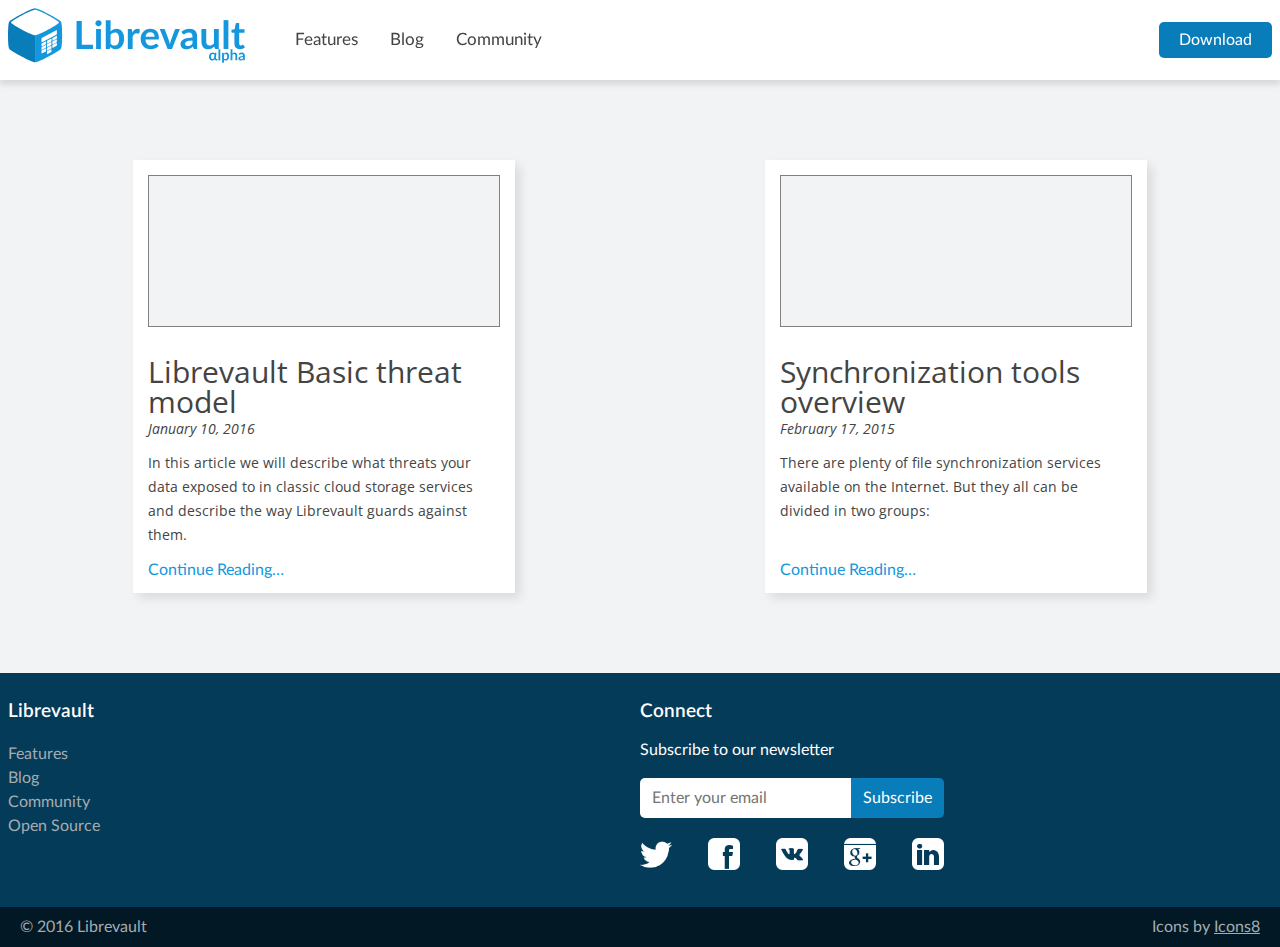
==== blog/index.html @ c9ebc5ca "Added blog+assets" ====
<!DOCTYPE html>
<html>
<head>
	<meta charset="UTF-8">
	<title>Librevault Blog - Librevault Blog</title>

	<!-- Favicons -->
	<link rel="apple-touch-icon" sizes="57x57" href="/apple-touch-icon-57x57.png">
	<link rel="apple-touch-icon" sizes="60x60" href="/apple-touch-icon-60x60.png">
	<link rel="apple-touch-icon" sizes="72x72" href="/apple-touch-icon-72x72.png">
	<link rel="apple-touch-icon" sizes="76x76" href="/apple-touch-icon-76x76.png">
	<link rel="apple-touch-icon" sizes="114x114" href="/apple-touch-icon-114x114.png">
	<link rel="apple-touch-icon" sizes="120x120" href="/apple-touch-icon-120x120.png">
	<link rel="apple-touch-icon" sizes="144x144" href="/apple-touch-icon-144x144.png">
	<link rel="apple-touch-icon" sizes="152x152" href="/apple-touch-icon-152x152.png">
	<link rel="apple-touch-icon" sizes="180x180" href="/apple-touch-icon-180x180.png">
	<link rel="icon" type="image/png" href="/favicon-32x32.png" sizes="32x32">
	<link rel="icon" type="image/png" href="/favicon-194x194.png" sizes="194x194">
	<link rel="icon" type="image/png" href="/favicon-96x96.png" sizes="96x96">
	<link rel="icon" type="image/png" href="/android-chrome-192x192.png" sizes="192x192">
	<link rel="icon" type="image/png" href="/favicon-16x16.png" sizes="16x16">
	<link rel="manifest" href="/manifest.json">
	<link rel="mask-icon" href="/safari-pinned-tab.svg" color="#1597dd">
	<meta name="apple-mobile-web-app-title" content="Librevault">
	<meta name="application-name" content="Librevault">
	<meta name="msapplication-TileColor" content="#1597dd">
	<meta name="msapplication-TileImage" content="/mstile-144x144.png">
	<meta name="theme-color" content="#1597dd">

	<!-- Google Analytics -->
	<script>
		(function(i,s,o,g,r,a,m){i['GoogleAnalyticsObject']=r;i[r]=i[r]||function(){
					(i[r].q=i[r].q||[]).push(arguments)},i[r].l=1*new Date();a=s.createElement(o),
				m=s.getElementsByTagName(o)[0];a.async=1;a.src=g;m.parentNode.insertBefore(a,m)
		})(window,document,'script','//www.google-analytics.com/analytics.js','ga');

		ga('create', 'UA-62723482-1', 'auto');
		ga('send', 'pageview');
	</script>

	<!-- Other things -->
	<link rel="stylesheet" type="text/css" href="/assets/css/styles.css" media="screen">
	<script src="//code.jquery.com/jquery-2.2.2.min.js" integrity="sha256-36cp2Co+/62rEAAYHLmRCPIych47CvdM+uTBJwSzWjI=" crossorigin="anonymous"></script>
</head>
<body>
<header class="header">
	<div class="wrapper header-wrap">
		<a href="https://librevault.com/" class="logo">
			<img src="/assets/img/librevault-logo.svg">
		</a>
		<nav class="header-nav">
			<ul>
				<li><a href="#">Features</a></li>
				<li><a href="https://blog.librevault.com">Blog</a></li>
				<li><a href="#">Community</a></li>
			</ul>
			<a href="#" class="button">Download</a>
		</nav>
	</div>
</header>
<section class="blog-index">
	<div class="wrapper">
		<div class="pagination pagination-top">
	
	<div></div>
	
</div>

<div class="posts">
	
	<article class="post">
		<h2 class="post-title"><a href="/blog/librevault-basic-threat-model/">Librevault Basic threat model</a></h2>
		<div class="post-date">January 10, 2016</div>
		<a href="/blog/librevault-basic-threat-model/" class="post-image">
			
		</a>

		<div class="post-entry">
			In this article we will describe what threats your data exposed to in classic cloud storage services and describe the way Librevault guards against them.

		</div>
		
		<a href="/blog/librevault-basic-threat-model/" class="read-more">Continue Reading…</a>
		
	</article>
	
	<article class="post">
		<h2 class="post-title"><a href="/blog/sync-tools-overview/">Synchronization tools overview</a></h2>
		<div class="post-date">February 17, 2015</div>
		<a href="/blog/sync-tools-overview/" class="post-image">
			
		</a>

		<div class="post-entry">
			There are plenty of file synchronization services available on the Internet. But they all can be divided in two groups:

		</div>
		
		<a href="/blog/sync-tools-overview/" class="read-more">Continue Reading…</a>
		
	</article>
	
</div>

<div class="pagination pagination-bottom">
	
	<div></div>
	
</div>
	</div>
</section>
<footer class="footer">
	<div class="wrapper">
		<div class="column">
			<h3>Librevault</h3>
			<nav>
				<ul>
					<li><a href="#">Features</a></li>
					<li><a href="https://blog.librevault.com/">Blog</a></li>
					<li><a href="#">Community</a></li>
					<li><a href="#">Open Source</a></li>
				</ul>
			</nav>
		</div>
		<div class="column">
			<h3>Connect</h3>
			<nav>
				Subscribe to our newsletter
				<form class="subscribe-form" action="//librevault.us10.list-manage.com/subscribe/post?u=1524eff3d50bb8855bf6e22de&amp;id=7f46f7c998" method="post" target="_blank">
					<input type="email" name="EMAIL" placeholder="Enter your email"><input type="submit" name="subscribe" value="Subscribe">
				</form>
				<div class="social">
					<a href="https://twitter.com/librevault"><img src="/assets/img/social/Twitter%20Filled.png" alt="Twitter"></a>
					<a href="https://www.facebook.com/librevault"><img src="/assets/img/social/Facebook%20Filled.png" alt="Facebook"></a>
					<a href="https://vk.com/librevault"><img src="/assets/img/social/VKontakte%20Filled.png" alt="VKontakte"></a>
					<a href="https://plus.google.com/+librevault"><img src="/assets/img/social/Google%20Plus%20Filled.png" alt="Google+"></a>
					<a href="https://www.linkedin.com/company/librevault"><img src="/assets/img/social/LinkedIn%20Filled.png" alt="LinkedIn"></a>
				</div>
			</nav>
		</div>
	</div>
</footer>
<footer class="copyright-footer">
	<div class="wrapper">
		<div class="column">
			&copy; 2016 Librevault
		</div>
		<div class="column">
			Icons by <a href="https://icons8.com">Icons8</a>
		</div>
	</div>
</footer>
</body>
</html>
---- assets/css/styles.css ----
@import url(https://fonts.googleapis.com/css?family=Open+Sans:400,700,700italic,400italic);
/* line 5, ../../../../../usr/lib/ruby/gems/2.2.0/gems/compass-core-1.0.3/stylesheets/compass/reset/_utilities.scss */
html, body, div, span, applet, object, iframe,
h1, h2, h3, h4, h5, h6, p, blockquote, pre,
a, abbr, acronym, address, big, cite, code,
del, dfn, em, img, ins, kbd, q, s, samp,
small, strike, strong, sub, sup, tt, var,
b, u, i, center,
dl, dt, dd, ol, ul, li,
fieldset, form, label, legend,
table, caption, tbody, tfoot, thead, tr, th, td,
article, aside, canvas, details, embed,
figure, figcaption, footer, header, hgroup,
menu, nav, output, ruby, section, summary,
time, mark, audio, video {
  margin: 0;
  padding: 0;
  border: 0;
  font: inherit;
  font-size: 100%;
  vertical-align: baseline;
}

/* line 22, ../../../../../usr/lib/ruby/gems/2.2.0/gems/compass-core-1.0.3/stylesheets/compass/reset/_utilities.scss */
html {
  line-height: 1;
}

/* line 24, ../../../../../usr/lib/ruby/gems/2.2.0/gems/compass-core-1.0.3/stylesheets/compass/reset/_utilities.scss */
ol, ul {
  list-style: none;
}

/* line 26, ../../../../../usr/lib/ruby/gems/2.2.0/gems/compass-core-1.0.3/stylesheets/compass/reset/_utilities.scss */
table {
  border-collapse: collapse;
  border-spacing: 0;
}

/* line 28, ../../../../../usr/lib/ruby/gems/2.2.0/gems/compass-core-1.0.3/stylesheets/compass/reset/_utilities.scss */
caption, th, td {
  text-align: left;
  font-weight: normal;
  vertical-align: middle;
}

/* line 30, ../../../../../usr/lib/ruby/gems/2.2.0/gems/compass-core-1.0.3/stylesheets/compass/reset/_utilities.scss */
q, blockquote {
  quotes: none;
}
/* line 103, ../../../../../usr/lib/ruby/gems/2.2.0/gems/compass-core-1.0.3/stylesheets/compass/reset/_utilities.scss */
q:before, q:after, blockquote:before, blockquote:after {
  content: "";
  content: none;
}

/* line 32, ../../../../../usr/lib/ruby/gems/2.2.0/gems/compass-core-1.0.3/stylesheets/compass/reset/_utilities.scss */
a img {
  border: none;
}

/* line 116, ../../../../../usr/lib/ruby/gems/2.2.0/gems/compass-core-1.0.3/stylesheets/compass/reset/_utilities.scss */
article, aside, details, figcaption, figure, footer, header, hgroup, main, menu, nav, section, summary {
  display: block;
}

/* Webfont: Lato-Hairline */
@font-face {
  font-family: 'Lato';
  src: url("/assets/fonts/Lato-Hairline.eot");
  /* IE9 Compat Modes */
  src: url("/assets/fonts/Lato-Hairline.eot?#iefix") format("embedded-opentype"), url("/assets/fonts/Lato-Hairline.woff2") format("woff2"), url("/assets/fonts/Lato-Hairline.woff") format("woff"), url("/assets/fonts/Lato-Hairline.ttf") format("truetype");
  font-style: normal;
  font-weight: 100;
  text-rendering: optimizeLegibility;
}
/* Webfont: Lato-HairlineItalic */
@font-face {
  font-family: 'Lato';
  src: url("/assets/fonts/Lato-HairlineItalic.eot");
  /* IE9 Compat Modes */
  src: url("/assets/fonts/Lato-HairlineItalic.eot?#iefix") format("embedded-opentype"), url("/assets/fonts/Lato-HairlineItalic.woff2") format("woff2"), url("/assets/fonts/Lato-HairlineItalic.woff") format("woff"), url("/assets/fonts/Lato-HairlineItalic.ttf") format("truetype");
  font-style: italic;
  font-weight: 100;
  text-rendering: optimizeLegibility;
}
/* Webfont: Lato-Thin */
@font-face {
  font-family: 'Lato';
  src: url("/assets/fonts/Lato-Thin.eot");
  /* IE9 Compat Modes */
  src: url("/assets/fonts/Lato-Thin.eot?#iefix") format("embedded-opentype"), url("/assets/fonts/Lato-Thin.woff2") format("woff2"), url("/assets/fonts/Lato-Thin.woff") format("woff"), url("/assets/fonts/Lato-Thin.ttf") format("truetype");
  font-style: normal;
  font-weight: 200;
  text-rendering: optimizeLegibility;
}
/* Webfont: Lato-ThinItalic */
@font-face {
  font-family: 'Lato';
  src: url("/assets/fonts/Lato-ThinItalic.eot");
  /* IE9 Compat Modes */
  src: url("/assets/fonts/Lato-ThinItalic.eot?#iefix") format("embedded-opentype"), url("/assets/fonts/Lato-ThinItalic.woff2") format("woff2"), url("/assets/fonts/Lato-ThinItalic.woff") format("woff"), url("/assets/fonts/Lato-ThinItalic.ttf") format("truetype");
  font-style: italic;
  font-weight: 200;
  text-rendering: optimizeLegibility;
}
/* Webfont: Lato-Light */
@font-face {
  font-family: 'Lato';
  src: url("/assets/fonts/Lato-Light.eot");
  /* IE9 Compat Modes */
  src: url("/assets/fonts/Lato-Light.eot?#iefix") format("embedded-opentype"), url("/assets/fonts/Lato-Light.woff2") format("woff2"), url("/assets/fonts/Lato-Light.woff") format("woff"), url("/assets/fonts/Lato-Light.ttf") format("truetype");
  font-style: normal;
  font-weight: 300;
  text-rendering: optimizeLegibility;
}
/* Webfont: Lato-LightItalic */
@font-face {
  font-family: 'Lato';
  src: url("/assets/fonts/Lato-LightItalic.eot");
  /* IE9 Compat Modes */
  src: url("/assets/fonts/Lato-LightItalic.eot?#iefix") format("embedded-opentype"), url("/assets/fonts/Lato-LightItalic.woff2") format("woff2"), url("/assets/fonts/Lato-LightItalic.woff") format("woff"), url("/assets/fonts/Lato-LightItalic.ttf") format("truetype");
  font-style: italic;
  font-weight: 300;
  text-rendering: optimizeLegibility;
}
/* Webfont: Lato-Regular */
@font-face {
  font-family: 'Lato';
  src: url("/assets/fonts/Lato-Regular.eot");
  /* IE9 Compat Modes */
  src: url("/assets/fonts/Lato-Regular.eot?#iefix") format("embedded-opentype"), url("/assets/fonts/Lato-Regular.woff2") format("woff2"), url("/assets/fonts/Lato-Regular.woff") format("woff"), url("/assets/fonts/Lato-Regular.ttf") format("truetype");
  font-style: normal;
  font-weight: 400;
  text-rendering: optimizeLegibility;
}
/* Webfont: Lato-Italic */
@font-face {
  font-family: 'Lato';
  src: url("/assets/fonts/Lato-Italic.eot");
  /* IE9 Compat Modes */
  src: url("/assets/fonts/Lato-Italic.eot?#iefix") format("embedded-opentype"), url("/assets/fonts/Lato-Italic.woff2") format("woff2"), url("/assets/fonts/Lato-Italic.woff") format("woff"), url("/assets/fonts/Lato-Italic.ttf") format("truetype");
  font-style: italic;
  font-weight: 400;
  text-rendering: optimizeLegibility;
}
/* Webfont: Lato-Medium */
@font-face {
  font-family: 'Lato';
  src: url("/assets/fonts/Lato-Medium.eot");
  /* IE9 Compat Modes */
  src: url("/assets/fonts/Lato-Medium.eot?#iefix") format("embedded-opentype"), url("/assets/fonts/Lato-Medium.woff2") format("woff2"), url("/assets/fonts/Lato-Medium.woff") format("woff"), url("/assets/fonts/Lato-Medium.ttf") format("truetype");
  font-style: normal;
  font-weight: 500;
  text-rendering: optimizeLegibility;
}
/* Webfont: Lato-MediumItalic */
@font-face {
  font-family: 'Lato';
  src: url("/assets/fonts/Lato-MediumItalic.eot");
  /* IE9 Compat Modes */
  src: url("/assets/fonts/Lato-MediumItalic.eot?#iefix") format("embedded-opentype"), url("/assets/fonts/Lato-MediumItalic.woff2") format("woff2"), url("/assets/fonts/Lato-MediumItalic.woff") format("woff"), url("/assets/fonts/Lato-MediumItalic.ttf") format("truetype");
  font-style: italic;
  font-weight: 500;
  text-rendering: optimizeLegibility;
}
/* Webfont: Lato-Semibold */
@font-face {
  font-family: 'Lato';
  src: url("/assets/fonts/Lato-Semibold.eot");
  /* IE9 Compat Modes */
  src: url("/assets/fonts/Lato-Semibold.eot?#iefix") format("embedded-opentype"), url("/assets/fonts/Lato-Semibold.woff2") format("woff2"), url("/assets/fonts/Lato-Semibold.woff") format("woff"), url("/assets/fonts/Lato-Semibold.ttf") format("truetype");
  font-style: normal;
  font-weight: 600;
  text-rendering: optimizeLegibility;
}
/* Webfont: Lato-SemiboldItalic */
@font-face {
  font-family: 'Lato';
  src: url("/assets/fonts/Lato-SemiboldItalic.eot");
  /* IE9 Compat Modes */
  src: url("/assets/fonts/Lato-SemiboldItalic.eot?#iefix") format("embedded-opentype"), url("/assets/fonts/Lato-SemiboldItalic.woff2") format("woff2"), url("/assets/fonts/Lato-SemiboldItalic.woff") format("woff"), url("/assets/fonts/Lato-SemiboldItalic.ttf") format("truetype");
  font-style: italic;
  font-weight: 600;
  text-rendering: optimizeLegibility;
}
/* Webfont: Lato-Bold */
@font-face {
  font-family: 'Lato';
  src: url("/assets/fonts/Lato-Bold.eot");
  /* IE9 Compat Modes */
  src: url("/assets/fonts/Lato-Bold.eot?#iefix") format("embedded-opentype"), url("/assets/fonts/Lato-Bold.woff2") format("woff2"), url("/assets/fonts/Lato-Bold.woff") format("woff"), url("/assets/fonts/Lato-Bold.ttf") format("truetype");
  font-style: normal;
  font-weight: 700;
  text-rendering: optimizeLegibility;
}
/* Webfont: Lato-BoldItalic */
@font-face {
  font-family: 'Lato';
  src: url("/assets/fonts/Lato-BoldItalic.eot");
  /* IE9 Compat Modes */
  src: url("/assets/fonts/Lato-BoldItalic.eot?#iefix") format("embedded-opentype"), url("/assets/fonts/Lato-BoldItalic.woff2") format("woff2"), url("/assets/fonts/Lato-BoldItalic.woff") format("woff"), url("/assets/fonts/Lato-BoldItalic.ttf") format("truetype");
  font-style: italic;
  font-weight: 700;
  text-rendering: optimizeLegibility;
}
/* Webfont: Lato-Heavy */
@font-face {
  font-family: 'Lato';
  src: url("/assets/fonts/Lato-Heavy.eot");
  /* IE9 Compat Modes */
  src: url("/assets/fonts/Lato-Heavy.eot?#iefix") format("embedded-opentype"), url("/assets/fonts/Lato-Heavy.woff2") format("woff2"), url("/assets/fonts/Lato-Heavy.woff") format("woff"), url("/assets/fonts/Lato-Heavy.ttf") format("truetype");
  font-style: normal;
  font-weight: 800;
  text-rendering: optimizeLegibility;
}
/* Webfont: Lato-HeavyItalic */
@font-face {
  font-family: 'Lato';
  src: url("/assets/fonts/Lato-HeavyItalic.eot");
  /* IE9 Compat Modes */
  src: url("/assets/fonts/Lato-HeavyItalic.eot?#iefix") format("embedded-opentype"), url("/assets/fonts/Lato-HeavyItalic.woff2") format("woff2"), url("/assets/fonts/Lato-HeavyItalic.woff") format("woff"), url("/assets/fonts/Lato-HeavyItalic.ttf") format("truetype");
  font-style: italic;
  font-weight: 800;
  text-rendering: optimizeLegibility;
}
/* Webfont: Lato-Black */
@font-face {
  font-family: 'Lato';
  src: url("/assets/fonts/Lato-Black.eot");
  /* IE9 Compat Modes */
  src: url("/assets/fonts/Lato-Black.eot?#iefix") format("embedded-opentype"), url("/assets/fonts/Lato-Black.woff2") format("woff2"), url("/assets/fonts/Lato-Black.woff") format("woff"), url("/assets/fonts/Lato-Black.ttf") format("truetype");
  font-style: normal;
  font-weight: 900;
  text-rendering: optimizeLegibility;
}
/* Webfont: Lato-BlackItalic */
@font-face {
  font-family: 'Lato';
  src: url("/assets/fonts/Lato-BlackItalic.eot");
  /* IE9 Compat Modes */
  src: url("/assets/fonts/Lato-BlackItalic.eot?#iefix") format("embedded-opentype"), url("/assets/fonts/Lato-BlackItalic.woff2") format("woff2"), url("/assets/fonts/Lato-BlackItalic.woff") format("woff"), url("/assets/fonts/Lato-BlackItalic.ttf") format("truetype");
  font-style: italic;
  font-weight: 900;
  text-rendering: optimizeLegibility;
}
/* line 26, ../../../source/_compass/styles.scss */
body {
  font-family: 'Open Sans', arial, helvetica, sans-serif;
  background: #021925;
  color: #444;
}

/* line 32, ../../../source/_compass/styles.scss */
b {
  font-weight: 700;
}

/* line 57, ../../../source/_compass/styles.scss */
.button {
  display: inline-block;
  color: white;
  background: #097cba;
  transition-duration: .3s;
  text-decoration: none;
  padding: 10px 20px;
  font-family: Lato, arial, helvetica, sans-serif;
  border-radius: 5px;
}
/* line 42, ../../../source/_compass/styles.scss */
.button:hover {
  background: #086ca2;
}
/* line 45, ../../../source/_compass/styles.scss */
.button:active {
  transition-duration: 0s;
  background: #075c89;
}

/* line 65, ../../../source/_compass/styles.scss */
.wrapper {
  display: flex;
  align-items: center;
  max-width: 1280px;
  margin: 0 auto;
  padding: 0 8px;
  height: 100%;
}

/* Header */
/* line 2, ../../../source/_compass/_header.scss */
.header {
  height: 80px;
  width: 100%;
  position: fixed;
  top: 0;
  left: 0;
  background-color: #fff;
  box-shadow: 0 5px 5px rgba(0, 0, 0, 0.1);
}
/* line 11, ../../../source/_compass/_header.scss */
.header .header-wrap .logo {
  display: inline-block;
  min-width: 237px;
  height: 100%;
}
/* line 15, ../../../source/_compass/_header.scss */
.header .header-wrap .logo img {
  padding-top: 8px;
  width: 237px;
  height: 55px;
}
/* line 22, ../../../source/_compass/_header.scss */
.header .header-wrap .header-nav {
  margin-left: 50px;
  align-items: center;
  display: inline-flex;
  width: 100%;
  justify-content: space-between;
  vertical-align: inherit;
}
/* line 29, ../../../source/_compass/_header.scss */
.header .header-wrap .header-nav ul {
  display: inline;
}
/* line 31, ../../../source/_compass/_header.scss */
.header .header-wrap .header-nav ul li {
  display: inline-block;
  font-family: Lato, arial, helvetica, sans-serif;
  font-size: 12.7pt;
  margin-right: 28px;
}
/* line 36, ../../../source/_compass/_header.scss */
.header .header-wrap .header-nav ul li a {
  text-decoration: none;
  color: #444;
  transition-duration: .3s;
}
/* line 40, ../../../source/_compass/_header.scss */
.header .header-wrap .header-nav ul li a:hover {
  color: #1597dd;
}
/* line 47, ../../../source/_compass/_header.scss */
.header .header-wrap .header-nav .button {
  vertical-align: inherit;
}

/* Main */
/* line 2, ../../../source/_compass/_landing.scss */
.main {
  margin-top: 80px;
  background: radial-gradient(#50b7ee, #097cba);
  height: 500px;
  color: white;
  text-align: center;
}
/* line 10, ../../../source/_compass/_landing.scss */
.main .slogan {
  width: 100%;
  display: inline-block;
  font-family: 'Lato', arial, helvetica, sans-serif;
  margin-top: 85px;
  font-size: 21pt;
  font-weight: 500;
}
/* line 18, ../../../source/_compass/_landing.scss */
.main .description {
  margin-top: 40px;
  font-family: 'Open Sans', arial, helvetica, sans-serif;
  font-size: 13pt;
}
/* line 24, ../../../source/_compass/_landing.scss */
.main .button {
  margin: 45px;
}
/* line 27, ../../../source/_compass/_landing.scss */
.main .app {
  margin: 0 auto;
  display: block;
  height: 218px;
  width: 700px;
  background-image: url("//assets.librevault.com/img/librevault-app.svg");
}

/* Features */
/* line 37, ../../../source/_compass/_landing.scss */
.features {
  background: #fff;
  height: 270px;
  box-shadow: 0 -5px 5px rgba(0, 0, 0, 0.1);
}
/* line 41, ../../../source/_compass/_landing.scss */
.features .feature-col {
  color: #444;
  line-height: 1.5;
  font-family: 'Open Sans', arial, helvetica, sans-serif;
  width: 33%;
  display: inline-block;
  text-align: center;
  margin: 0 auto;
  padding: 0 10px;
}
/* line 42, ../../../source/_compass/_landing.scss */
.features .feature-col img {
  height: 48px;
  width: 48px;
}
/* line 46, ../../../source/_compass/_landing.scss */
.features .feature-col h3 {
  display: block;
  font-family: 'Lato', arial, helvetica, sans-serif;
  font-size: 13pt;
  padding: 10px 0 15px 0;
}
/* line 52, ../../../source/_compass/_landing.scss */
.features .feature-col .feature-link {
  line-height: 2;
  color: #1597dd;
  text-decoration: none;
}
/* line 57, ../../../source/_compass/_landing.scss */
.features .feature-col .feature-link:hover {
  color: #097cba;
}

/* Sections */
/* line 72, ../../../source/_compass/_landing.scss */
.section-image {
  display: inline-block;
  width: 50%;
}
/* line 75, ../../../source/_compass/_landing.scss */
.section-image img {
  margin: 0 auto;
  display: block;
}

/* line 81, ../../../source/_compass/_landing.scss */
.section-description {
  display: inline-block;
  width: 50%;
  font-family: 'Open Sans', arial, helvetica, sans-serif;
  font-size: 12pt;
  color: #444;
  line-height: 1.5;
}
/* line 82, ../../../source/_compass/_landing.scss */
.section-description p {
  padding-bottom: 0.7em;
}
/* line 87, ../../../source/_compass/_landing.scss */
.section-description h3 {
  font-family: Lato, arial, helvetica, sans-serif;
  font-size: 19pt;
  margin: 0 0 24px 0;
}

/* line 98, ../../../source/_compass/_landing.scss */
.sec1 {
  background: #fff;
  height: 270px;
  box-shadow: 0 -5px 5px rgba(0, 0, 0, 0.1);
}

/* line 104, ../../../source/_compass/_landing.scss */
.sec2 {
  background: #f1f3f5;
  height: 270px;
}

/* "Try Librevault" stripe */
/* line 110, ../../../source/_compass/_landing.scss */
.try-stripe {
  background: #075c89;
  padding: 15px 0;
  color: white;
  font-size: 14pt;
  font-family: Lato, arial, helvetica, sans-serif;
}
/* line 116, ../../../source/_compass/_landing.scss */
.try-stripe .sentence {
  margin: 0 auto;
}
/* line 119, ../../../source/_compass/_landing.scss */
.try-stripe .button {
  display: inline-block;
  color: white;
  background: gold;
  transition-duration: .3s;
  text-decoration: none;
  padding: 10px 20px;
  font-family: inherit;
  font-size: 16px;
  color: black;
  border-radius: 5px;
  margin: 0 5px;
}
/* line 42, ../../../source/_compass/styles.scss */
.try-stripe .button:hover {
  background: #e6c200;
}
/* line 45, ../../../source/_compass/styles.scss */
.try-stripe .button:active {
  transition-duration: 0s;
  background: #ccac00;
}

/* line 1, ../../../source/_compass/_blog.scss */
.blog-index, .blog-post {
  margin-top: 80px;
  background: #f1f3f5;
}
/* line 7, ../../../source/_compass/_blog.scss */
.blog-index .wrapper, .blog-post .wrapper {
  flex-flow: column wrap;
}

/* Posts index */
/* line 2, ../../../source/_compass/_blog-index.scss */
.pagination {
  display: flex;
  width: 100%;
  justify-content: space-between;
  margin: 50px 0;
  font-size: 14px;
}
/* line 8, ../../../source/_compass/_blog-index.scss */
.pagination-top {
  margin-bottom: 10px;
}
/* line 11, ../../../source/_compass/_blog-index.scss */
.pagination-bottom {
  margin-top: 10px;
}
/* line 14, ../../../source/_compass/_blog-index.scss */
.pagination a {
  background-color: white;
  box-shadow: 5px 5px 10px rgba(0, 0, 0, 0.1);
  padding: 1em;
}

/* line 20, ../../../source/_compass/_blog-index.scss */
.posts {
  display: flex;
  flex-flow: row wrap;
  justify-content: space-around;
  width: 100%;
  margin: 0 auto;
  font-size: 14px;
}

/* line 29, ../../../source/_compass/_blog-index.scss */
.post {
  display: inline-flex;
  flex-direction: column;
  background-color: white;
  box-shadow: 5px 5px 10px rgba(0, 0, 0, 0.1);
  margin: 20px 20px;
  width: calc((100% / 3) - (20px * 2));
  padding: 15px;
  box-sizing: border-box;
  min-height: 320px;
}
/* line 40, ../../../source/_compass/_blog-index.scss */
.post .post-image {
  background: #f1f3f5 url("/img/librevault-blog-mono.svg") center center no-repeat;
  max-width: 100%;
  min-height: 150px;
  border: 1px solid gray;
  order: -2;
}
/* line 45, ../../../source/_compass/_blog-index.scss */
.post .post-image img {
  max-width: 100%;
}
/* line 50, ../../../source/_compass/_blog-index.scss */
.post .post-title {
  order: -1;
  font-size: 30px;
  padding-top: 1em;
}
/* line 54, ../../../source/_compass/_blog-index.scss */
.post .post-title a, .post .post-title a:link {
  text-decoration: none;
  color: #444;
}
/* line 59, ../../../source/_compass/_blog-index.scss */
.post .post-date {
  margin-top: 5px;
  font-style: italic;
}
/* line 63, ../../../source/_compass/_blog-index.scss */
.post .post-entry {
  margin: 15px 0;
  line-height: 24px;
}
/* line 67, ../../../source/_compass/_blog-index.scss */
.post .read-more {
  width: 100%;
  margin-top: auto;
  font-family: 'Lato', arial, helvetica, sans-serif;
  text-decoration: none;
  font-size: 12pt;
}
/* line 72, ../../../source/_compass/_blog-index.scss */
.post .read-more:link {
  color: #1597dd;
  transition: 0s;
}
/* line 76, ../../../source/_compass/_blog-index.scss */
.post .read-more:hover, .post .read-more:active {
  color: #1177ae;
  transition: .3s;
}
/* line 80, ../../../source/_compass/_blog-index.scss */
.post .read-more:visited {
  color: #50b7ee;
}

/* Opened post */
/* line 2, ../../../source/_compass/_blog-post.scss */
.opened-post {
  padding: 30px;
  background: white;
}
/* line 5, ../../../source/_compass/_blog-post.scss */
.opened-post .back-link {
  font-family: 'Lato', arial, helvetica, sans-serif;
  text-decoration: none;
}
/* line 8, ../../../source/_compass/_blog-post.scss */
.opened-post .back-link:link, .opened-post .back-link:visited {
  color: #1597dd;
  transition: 0s;
}
/* line 12, ../../../source/_compass/_blog-post.scss */
.opened-post .back-link:hover, .opened-post .back-link:active {
  color: #1177ae;
  transition: .3s;
}
/* line 17, ../../../source/_compass/_blog-post.scss */
.opened-post h1 {
  margin-top: 10px;
  font-size: 32pt;
  line-height: 1.7;
  color: #1597dd;
  font-family: 'Lato', arial, helvetica, sans-serif;
}
/* line 24, ../../../source/_compass/_blog-post.scss */
.opened-post .date {
  line-height: 1.7;
  font-weight: bold;
  font-style: italic;
}
/* line 29, ../../../source/_compass/_blog-post.scss */
.opened-post h2 {
  font-size: 22pt;
  line-height: 1.2;
  padding-top: 1.3em;
}
/* line 34, ../../../source/_compass/_blog-post.scss */
.opened-post h3 {
  font-size: 17pt;
  line-height: 1.2;
  padding-top: 0.5em;
}
/* line 39, ../../../source/_compass/_blog-post.scss */
.opened-post .content {
  font-size: 13pt;
  margin-top: 40px;
  line-height: 1.7;
}
/* line 44, ../../../source/_compass/_blog-post.scss */
.opened-post .share {
  display: flex;
  margin-top: 30px;
  font-size: 18pt;
}
/* line 48, ../../../source/_compass/_blog-post.scss */
.opened-post .share .ya-share2 {
  margin-left: 16px;
  display: inline-block;
}
/* line 54, ../../../source/_compass/_blog-post.scss */
.opened-post a:link {
  color: #1597dd;
  transition: 0s;
}
/* line 58, ../../../source/_compass/_blog-post.scss */
.opened-post a:hover, .opened-post a:active {
  color: #1177ae;
  transition: .3s;
}

/* Footer */
/* line 2, ../../../source/_compass/_footer.scss */
.footer {
  font-family: Lato, arial, helvetica, sans-serif;
  color: #fff;
  background: #043b59;
}
/* line 3, ../../../source/_compass/_footer.scss */
.footer .wrapper {
  align-items: stretch;
}
/* line 6, ../../../source/_compass/_footer.scss */
.footer .column {
  padding: 30px 0;
  display: inline-block;
  width: 50%;
}
/* line 8, ../../../source/_compass/_footer.scss */
.footer .column nav {
  padding-top: 20px;
}
/* line 10, ../../../source/_compass/_footer.scss */
.footer .column nav a {
  line-height: 1.5;
  text-decoration: none;
}
/* line 13, ../../../source/_compass/_footer.scss */
.footer .column nav a:link, .footer .column nav a:visited {
  color: #a4acb0;
}
/* line 16, ../../../source/_compass/_footer.scss */
.footer .column nav a:hover, .footer .column nav a:active {
  color: #dbdedf;
}
/* line 21, ../../../source/_compass/_footer.scss */
.footer .column h3 {
  font: inherit;
  font-size: 14pt;
  font-weight: 600;
}
/* line 29, ../../../source/_compass/_footer.scss */
.footer .column:last-child {
  width: auto;
}
/* line 32, ../../../source/_compass/_footer.scss */
.footer .subscribe-form {
  display: block;
  padding: 20px 0;
  height: 40px;
  font: inherit;
}
/* line 37, ../../../source/_compass/_footer.scss */
.footer .subscribe-form input {
  box-sizing: border-box;
  height: 100%;
  border: 1px;
  font: inherit;
}
/* line 43, ../../../source/_compass/_footer.scss */
.footer .subscribe-form input[type=email] {
  padding: 5px 0 5px 12px;
  border-radius: 5px 0 0 5px;
}
/* line 47, ../../../source/_compass/_footer.scss */
.footer .subscribe-form input[type=submit] {
  border-radius: 0 5px 5px 0;
  padding: 0 12px;
  display: inline-block;
  color: white;
  background: #097cba;
  transition-duration: .3s;
  text-decoration: none;
}
/* line 42, ../../../source/_compass/styles.scss */
.footer .subscribe-form input[type=submit]:hover {
  background: #086ca2;
}
/* line 45, ../../../source/_compass/styles.scss */
.footer .subscribe-form input[type=submit]:active {
  transition-duration: 0s;
  background: #075c89;
}
/* line 53, ../../../source/_compass/_footer.scss */
.footer .social {
  display: flex;
  justify-content: space-between;
  width: 100%;
}
/* line 57, ../../../source/_compass/_footer.scss */
.footer .social img {
  height: 32px;
  width: 32px;
  margin: 0 auto;
}

/* line 68, ../../../source/_compass/_footer.scss */
.copyright-footer {
  padding: 12px;
  font-family: Lato, arial, helvetica, sans-serif;
  color: #a4acb0;
  background: #021925;
}
/* line 69, ../../../source/_compass/_footer.scss */
.copyright-footer .wrapper {
  justify-content: space-between;
}
/* line 76, ../../../source/_compass/_footer.scss */
.copyright-footer a:link, .copyright-footer a:visited, .copyright-footer a:hover, .copyright-footer a:active {
  color: #a4acb0;
}
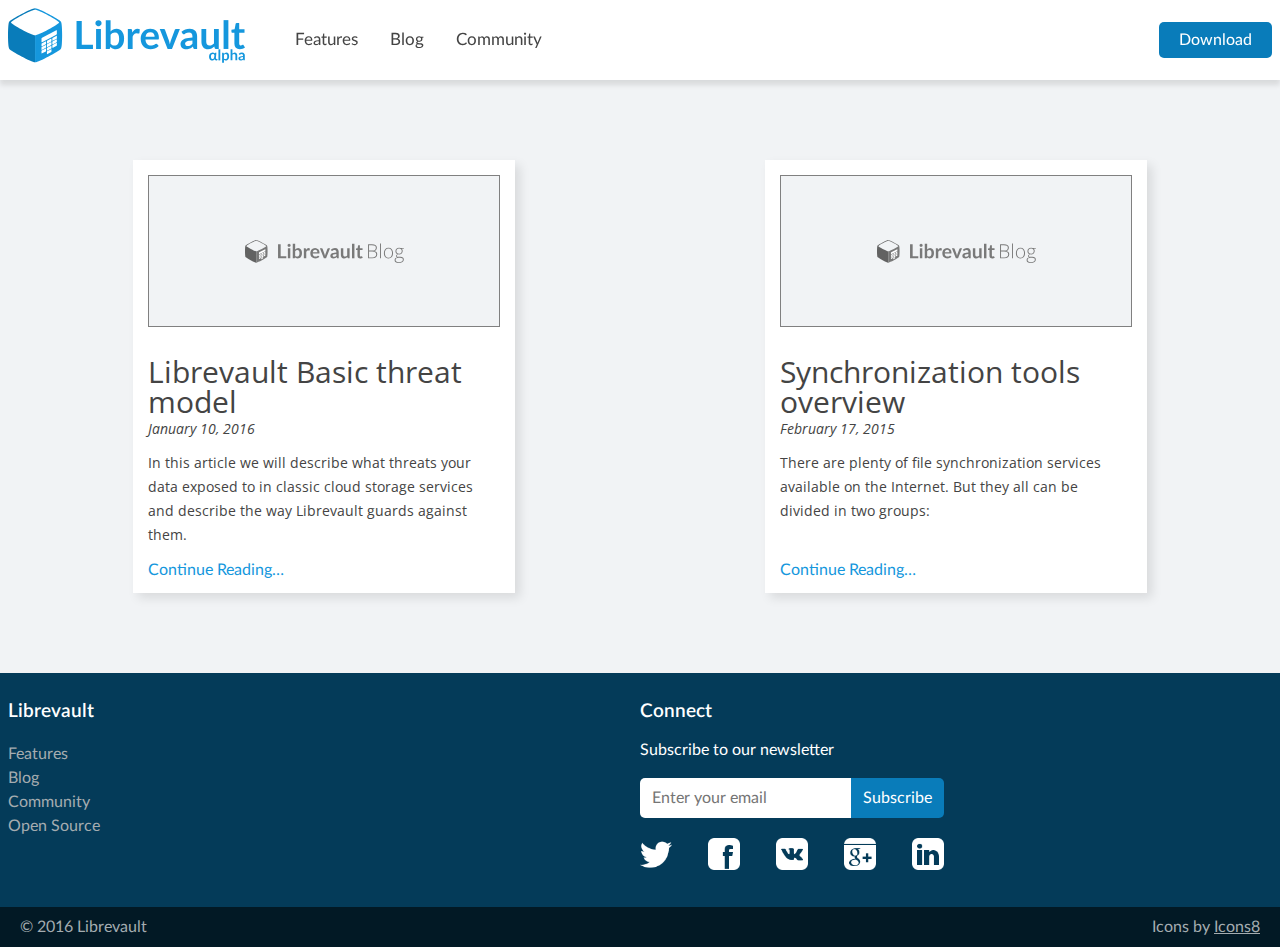
==== commit 4232018d: "Added a link to community" ====
--- a/blog/index.html
+++ b/blog/index.html
@@ -2,7 +2,9 @@
 <html>
 <head>
 	<meta charset="UTF-8">
-	<title>Librevault Blog - Librevault Blog</title>
+	<title>
+Librevault Blog - Librevault
+</title>
 
 	<!-- Favicons -->
 	<link rel="apple-touch-icon" sizes="57x57" href="/apple-touch-icon-57x57.png">
@@ -27,16 +29,48 @@
 	<meta name="msapplication-TileImage" content="/mstile-144x144.png">
 	<meta name="theme-color" content="#1597dd">
 
+	<meta name="description" content="Open source zero-knowledge peer-2-peer file sync designed with privacy in mind.">
+
 	<!-- Google Analytics -->
-	<script>
-		(function(i,s,o,g,r,a,m){i['GoogleAnalyticsObject']=r;i[r]=i[r]||function(){
-					(i[r].q=i[r].q||[]).push(arguments)},i[r].l=1*new Date();a=s.createElement(o),
-				m=s.getElementsByTagName(o)[0];a.async=1;a.src=g;m.parentNode.insertBefore(a,m)
-		})(window,document,'script','//www.google-analytics.com/analytics.js','ga');
+<script>
+	(function(i,s,o,g,r,a,m){i['GoogleAnalyticsObject']=r;i[r]=i[r]||function(){
+				(i[r].q=i[r].q||[]).push(arguments)},i[r].l=1*new Date();a=s.createElement(o),
+			m=s.getElementsByTagName(o)[0];a.async=1;a.src=g;m.parentNode.insertBefore(a,m)
+	})(window,document,'script','//www.google-analytics.com/analytics.js','ga');
 
-		ga('create', 'UA-62723482-1', 'auto');
-		ga('send', 'pageview');
-	</script>
+	ga('create', 'UA-62723482-1', 'auto');
+	ga('send', 'pageview');
+</script>
+	<!-- Yandex.Metrika counter -->
+<script type="text/javascript">
+	(function (d, w, c) {
+		(w[c] = w[c] || []).push(function() {
+			try {
+				w.yaCounter30301270 = new Ya.Metrika({
+					id:30301270,
+					clickmap:true,
+					trackLinks:true,
+					accurateTrackBounce:true,
+					webvisor:true,
+					trackHash:true
+				});
+			} catch(e) { }
+		});
+
+		var n = d.getElementsByTagName("script")[0],
+				s = d.createElement("script"),
+				f = function () { n.parentNode.insertBefore(s, n); };
+		s.type = "text/javascript";
+		s.async = true;
+		s.src = "https://mc.yandex.ru/metrika/watch.js";
+
+		if (w.opera == "[object Opera]") {
+			d.addEventListener("DOMContentLoaded", f, false);
+		} else { f(); }
+	})(document, window, "yandex_metrika_callbacks");
+</script>
+<noscript><div><img src="https://mc.yandex.ru/watch/30301270" style="position:absolute; left:-9999px;" alt="" /></div></noscript>
+<!-- /Yandex.Metrika counter -->
 
 	<!-- Other things -->
 	<link rel="stylesheet" type="text/css" href="/assets/css/styles.css" media="screen">
@@ -46,13 +80,13 @@
 <header class="header">
 	<div class="wrapper header-wrap">
 		<a href="https://librevault.com/" class="logo">
-			<img src="/assets/img/librevault-logo.svg">
+			<img src="/assets/img/librevault-logo.svg" alt="Librevault">
 		</a>
 		<nav class="header-nav">
 			<ul>
 				<li><a href="#">Features</a></li>
-				<li><a href="https://blog.librevault.com">Blog</a></li>
-				<li><a href="#">Community</a></li>
+				<li><a href="/blog">Blog</a></li>
+				<li><a href="https://forum.librevault.com/">Community</a></li>
 			</ul>
 			<a href="#" class="button">Download</a>
 		</nav>
@@ -116,9 +150,9 @@
 			<nav>
 				<ul>
 					<li><a href="#">Features</a></li>
-					<li><a href="https://blog.librevault.com/">Blog</a></li>
-					<li><a href="#">Community</a></li>
-					<li><a href="#">Open Source</a></li>
+					<li><a href="/blog">Blog</a></li>
+					<li><a href="https://forum.librevault.com/">Community</a></li>
+					<li><a href="https://bitbucket.org/librevault/">Open Source</a></li>
 				</ul>
 			</nav>
 		</div>
--- a/assets/css/styles.css
+++ b/assets/css/styles.css
@@ -379,7 +379,7 @@
   display: block;
   height: 218px;
   width: 700px;
-  background-image: url("//assets.librevault.com/img/librevault-app.svg");
+  background-image: url("/assets/img/librevault-app.svg");
 }
 
 /* Features */
@@ -563,7 +563,7 @@
 }
 /* line 40, ../../../source/_compass/_blog-index.scss */
 .post .post-image {
-  background: #f1f3f5 url("/img/librevault-blog-mono.svg") center center no-repeat;
+  background: #f1f3f5 url("/assets/img/librevault-blog-mono.svg") center center no-repeat;
   max-width: 100%;
   min-height: 150px;
   border: 1px solid gray;
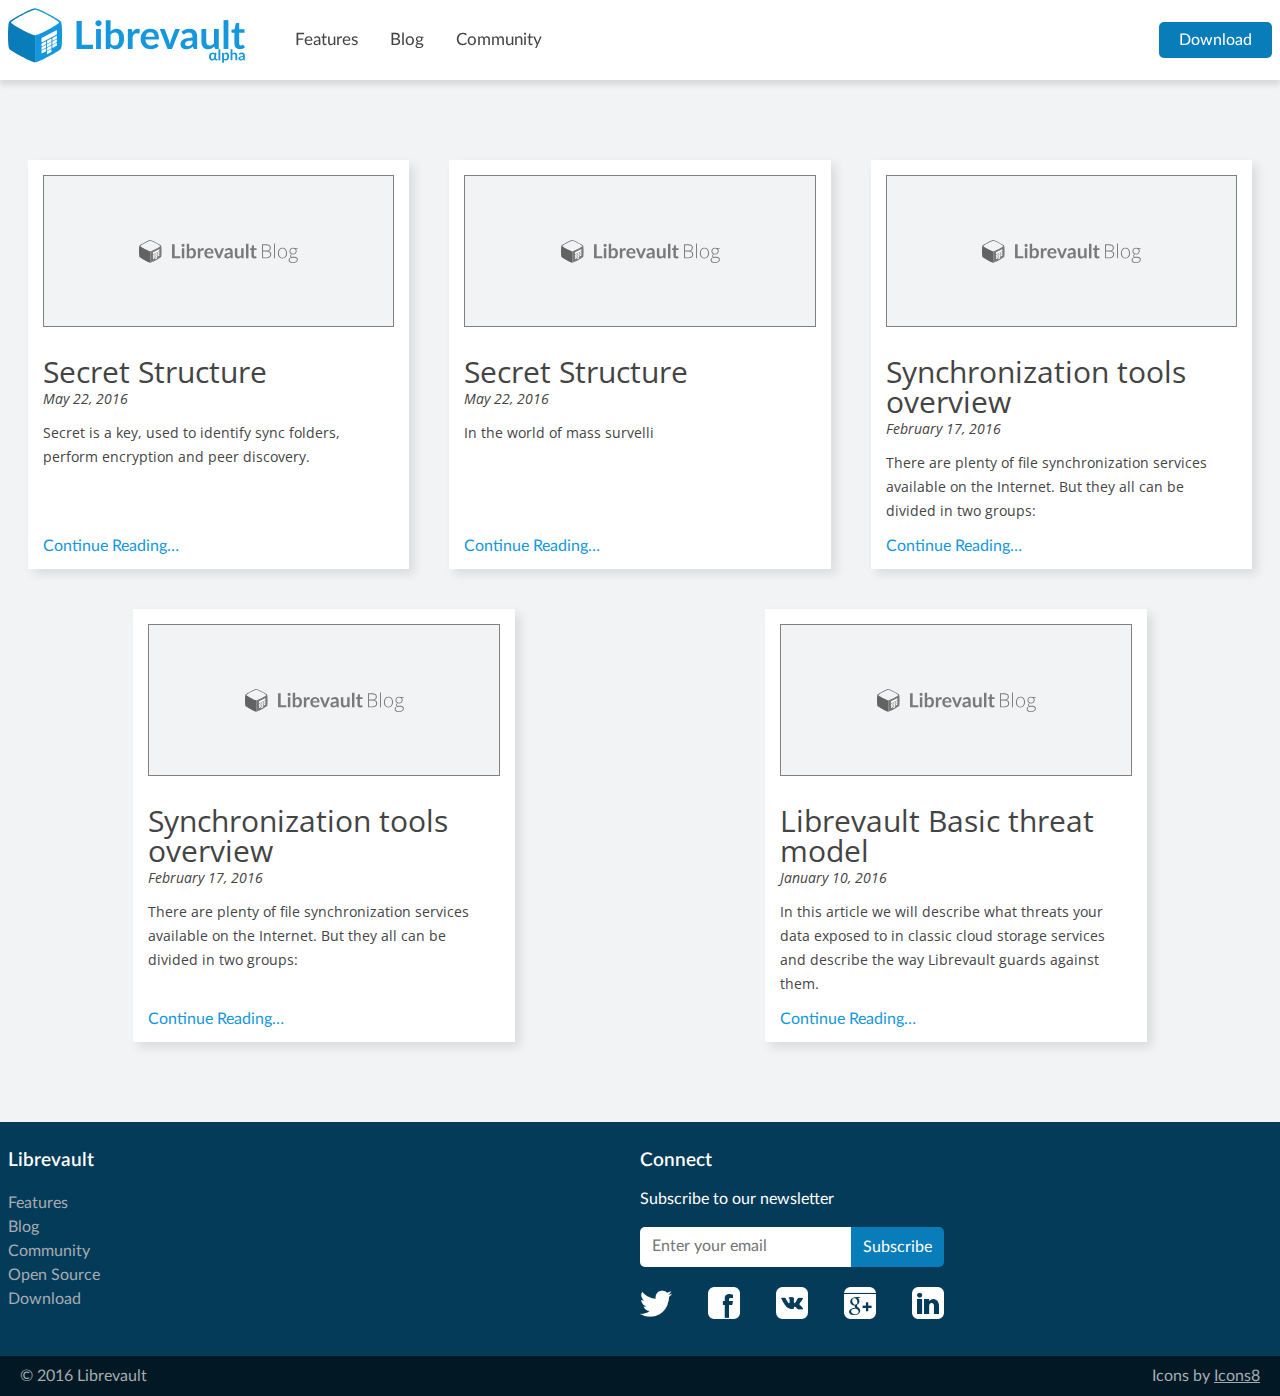
==== commit e17f6a13: "Automated build: jenkins-jekyll-builder-34" ====
--- a/blog/index.html
+++ b/blog/index.html
@@ -71,6 +71,22 @@
 </script>
 <noscript><div><img src="https://mc.yandex.ru/watch/30301270" style="position:absolute; left:-9999px;" alt="" /></div></noscript>
 <!-- /Yandex.Metrika counter -->
+	<script type="application/ld+json">
+{
+  "@context" : "http://schema.org",
+  "@type" : "Organization",
+  "name" : "Librevault",
+  "url" : "https://librevault.com",
+  "sameAs" : [
+    "https://twitter.com/librevault",
+    "https://www.facebook.com/librevault",
+    "https://vk.com/librevault",
+    "https://plus.google.com/+Librevault",
+    "https://www.linkedin.com/company/librevault",
+    "https://www.instagram.com/librevault"
+  ]
+}
+</script>
 
 	<!-- Other things -->
 	<link rel="stylesheet" type="text/css" href="/assets/css/styles.css" media="screen">
@@ -88,7 +104,9 @@
 				<li><a href="/blog">Blog</a></li>
 				<li><a href="https://forum.librevault.com/">Community</a></li>
 			</ul>
-			<a href="#" class="button">Download</a>
+			
+			<a href="/download" class="button">Download</a>
+			
 		</nav>
 	</div>
 </header>
@@ -103,8 +121,72 @@
 <div class="posts">
 	
 	<article class="post">
+		<h2 class="post-title"><a href="/blog/secret-structure/">Secret Structure</a></h2>
+		<time class="post-date">May 22, 2016</time>
+		<a href="/blog/secret-structure/" class="post-image">
+			
+		</a>
+
+		<div class="post-entry">
+			Secret is a key, used to identify sync folders, perform encryption and peer discovery.
+
+		</div>
+		
+		<a href="/blog/secret-structure/" class="read-more">Continue Reading…</a>
+		
+	</article>
+	
+	<article class="post">
+		<h2 class="post-title"><a href="/blog/features/">Secret Structure</a></h2>
+		<time class="post-date">May 22, 2016</time>
+		<a href="/blog/features/" class="post-image">
+			
+		</a>
+
+		<div class="post-entry">
+			In the world of mass survelli
+
+		</div>
+		
+		<a href="/blog/features/" class="read-more">Continue Reading…</a>
+		
+	</article>
+	
+	<article class="post">
+		<h2 class="post-title"><a href="/blog/security/">Synchronization tools overview</a></h2>
+		<time class="post-date">February 17, 2016</time>
+		<a href="/blog/security/" class="post-image">
+			
+		</a>
+
+		<div class="post-entry">
+			There are plenty of file synchronization services available on the Internet. But they all can be divided in two groups:
+
+		</div>
+		
+		<a href="/blog/security/" class="read-more">Continue Reading…</a>
+		
+	</article>
+	
+	<article class="post">
+		<h2 class="post-title"><a href="/blog/sync-tools-overview/">Synchronization tools overview</a></h2>
+		<time class="post-date">February 17, 2016</time>
+		<a href="/blog/sync-tools-overview/" class="post-image">
+			
+		</a>
+
+		<div class="post-entry">
+			There are plenty of file synchronization services available on the Internet. But they all can be divided in two groups:
+
+		</div>
+		
+		<a href="/blog/sync-tools-overview/" class="read-more">Continue Reading…</a>
+		
+	</article>
+	
+	<article class="post">
 		<h2 class="post-title"><a href="/blog/librevault-basic-threat-model/">Librevault Basic threat model</a></h2>
-		<div class="post-date">January 10, 2016</div>
+		<time class="post-date">January 10, 2016</time>
 		<a href="/blog/librevault-basic-threat-model/" class="post-image">
 			
 		</a>
@@ -115,22 +197,6 @@
 		</div>
 		
 		<a href="/blog/librevault-basic-threat-model/" class="read-more">Continue Reading…</a>
-		
-	</article>
-	
-	<article class="post">
-		<h2 class="post-title"><a href="/blog/sync-tools-overview/">Synchronization tools overview</a></h2>
-		<div class="post-date">February 17, 2015</div>
-		<a href="/blog/sync-tools-overview/" class="post-image">
-			
-		</a>
-
-		<div class="post-entry">
-			There are plenty of file synchronization services available on the Internet. But they all can be divided in two groups:
-
-		</div>
-		
-		<a href="/blog/sync-tools-overview/" class="read-more">Continue Reading…</a>
 		
 	</article>
 	
@@ -152,7 +218,8 @@
 					<li><a href="#">Features</a></li>
 					<li><a href="/blog">Blog</a></li>
 					<li><a href="https://forum.librevault.com/">Community</a></li>
-					<li><a href="https://bitbucket.org/librevault/">Open Source</a></li>
+					<li><a href="https://github.com/Librevault/librevault">Open Source</a></li>
+					<li><a href="/download">Download</a></li>
 				</ul>
 			</nav>
 		</div>
--- a/assets/css/styles.css
+++ b/assets/css/styles.css
@@ -1,3 +1,4 @@
+@charset "UTF-8";
 @import url(https://fonts.googleapis.com/css?family=Open+Sans:400,700,700italic,400italic);
 /* line 5, ../../../../../usr/lib/ruby/gems/2.2.0/gems/compass-core-1.0.3/stylesheets/compass/reset/_utilities.scss */
 html, body, div, span, applet, object, iframe,
@@ -252,11 +253,16 @@
 }
 
 /* line 32, ../../../source/_compass/styles.scss */
-b {
+b, strong {
   font-weight: 700;
 }
 
-/* line 57, ../../../source/_compass/styles.scss */
+/* line 36, ../../../source/_compass/styles.scss */
+i, em {
+  font-style: italic;
+}
+
+/* line 61, ../../../source/_compass/styles.scss */
 .button {
   display: inline-block;
   color: white;
@@ -267,17 +273,17 @@
   font-family: Lato, arial, helvetica, sans-serif;
   border-radius: 5px;
 }
-/* line 42, ../../../source/_compass/styles.scss */
+/* line 46, ../../../source/_compass/styles.scss */
 .button:hover {
   background: #086ca2;
 }
-/* line 45, ../../../source/_compass/styles.scss */
+/* line 49, ../../../source/_compass/styles.scss */
 .button:active {
   transition-duration: 0s;
   background: #075c89;
 }
 
-/* line 65, ../../../source/_compass/styles.scss */
+/* line 69, ../../../source/_compass/styles.scss */
 .wrapper {
   display: flex;
   align-items: center;
@@ -495,11 +501,11 @@
   border-radius: 5px;
   margin: 0 5px;
 }
-/* line 42, ../../../source/_compass/styles.scss */
+/* line 46, ../../../source/_compass/styles.scss */
 .try-stripe .button:hover {
   background: #e6c200;
 }
-/* line 45, ../../../source/_compass/styles.scss */
+/* line 49, ../../../source/_compass/styles.scss */
 .try-stripe .button:active {
   transition-duration: 0s;
   background: #ccac00;
@@ -671,25 +677,113 @@
   line-height: 1.7;
 }
 /* line 44, ../../../source/_compass/_blog-post.scss */
+.opened-post .content ul {
+  padding: 10px 0;
+}
+/* line 47, ../../../source/_compass/_blog-post.scss */
+.opened-post .content ul li:before {
+  color: #1597dd;
+  content: "• ";
+  padding-right: 10px;
+}
+/* line 55, ../../../source/_compass/_blog-post.scss */
 .opened-post .share {
   display: flex;
   margin-top: 30px;
   font-size: 18pt;
 }
-/* line 48, ../../../source/_compass/_blog-post.scss */
+/* line 59, ../../../source/_compass/_blog-post.scss */
 .opened-post .share .ya-share2 {
   margin-left: 16px;
   display: inline-block;
 }
-/* line 54, ../../../source/_compass/_blog-post.scss */
-.opened-post a:link {
+/* line 65, ../../../source/_compass/_blog-post.scss */
+.opened-post a:link, .opened-post a:visited {
   color: #1597dd;
   transition: 0s;
 }
-/* line 58, ../../../source/_compass/_blog-post.scss */
+/* line 69, ../../../source/_compass/_blog-post.scss */
 .opened-post a:hover, .opened-post a:active {
   color: #1177ae;
   transition: .3s;
+}
+/* line 74, ../../../source/_compass/_blog-post.scss */
+.opened-post code {
+  display: block;
+  margin: 10px;
+  font-family: monospace;
+  line-height: 1.5;
+}
+
+/* Download */
+/* line 2, ../../../source/_compass/_download.scss */
+.download {
+  margin-top: 80px;
+  background: #fff;
+}
+/* line 6, ../../../source/_compass/_download.scss */
+.download .download-block {
+  display: block;
+  padding: 30px 0;
+}
+/* line 10, ../../../source/_compass/_download.scss */
+.download h1 {
+  padding: 20px 0 15px 0;
+  font-size: 32pt;
+  line-height: 1.7;
+  color: #1597dd;
+  font-family: 'Lato', arial, helvetica, sans-serif;
+}
+/* line 17, ../../../source/_compass/_download.scss */
+.download .download-platform {
+  display: flex;
+  align-items: flex-start;
+  padding: 0 0 50px 0;
+}
+/* line 22, ../../../source/_compass/_download.scss */
+.download .osimg {
+  width: 66px;
+  height: 66px;
+}
+/* line 26, ../../../source/_compass/_download.scss */
+.download .platform-block {
+  padding-left: 32px;
+}
+/* line 28, ../../../source/_compass/_download.scss */
+.download .platform-block .osname {
+  font-size: 15pt;
+}
+/* line 31, ../../../source/_compass/_download.scss */
+.download .platform-block .oscomment {
+  padding-top: 7px;
+  padding-bottom: 13px;
+  font-size: 10pt;
+  line-height: 1.5;
+}
+/* line 37, ../../../source/_compass/_download.scss */
+.download .platform-block .download-link {
+  text-decoration: none;
+  color: #1597dd;
+  font-size: 11pt;
+  padding-right: 10px;
+}
+/* line 43, ../../../source/_compass/_download.scss */
+.download .platform-block .spoiler-content {
+  display: none;
+  margin: 20px 0 0 10px;
+}
+/* line 48, ../../../source/_compass/_download.scss */
+.download .platform-block .download-step code {
+  display: block;
+  margin-top: 20px;
+  font-family: monospace;
+  line-height: 2em;
+}
+/* line 57, ../../../source/_compass/_download.scss */
+.download #build-yourself h2 {
+  font-size: 20pt;
+  line-height: 1.5;
+  color: #1597dd;
 }
 
 /* Footer */
@@ -738,7 +832,7 @@
 }
 /* line 32, ../../../source/_compass/_footer.scss */
 .footer .subscribe-form {
-  display: block;
+  display: flex;
   padding: 20px 0;
   height: 40px;
   font: inherit;
@@ -747,7 +841,7 @@
 .footer .subscribe-form input {
   box-sizing: border-box;
   height: 100%;
-  border: 1px;
+  border: 0;
   font: inherit;
 }
 /* line 43, ../../../source/_compass/_footer.scss */
@@ -765,11 +859,11 @@
   transition-duration: .3s;
   text-decoration: none;
 }
-/* line 42, ../../../source/_compass/styles.scss */
+/* line 46, ../../../source/_compass/styles.scss */
 .footer .subscribe-form input[type=submit]:hover {
   background: #086ca2;
 }
-/* line 45, ../../../source/_compass/styles.scss */
+/* line 49, ../../../source/_compass/styles.scss */
 .footer .subscribe-form input[type=submit]:active {
   transition-duration: 0s;
   background: #075c89;
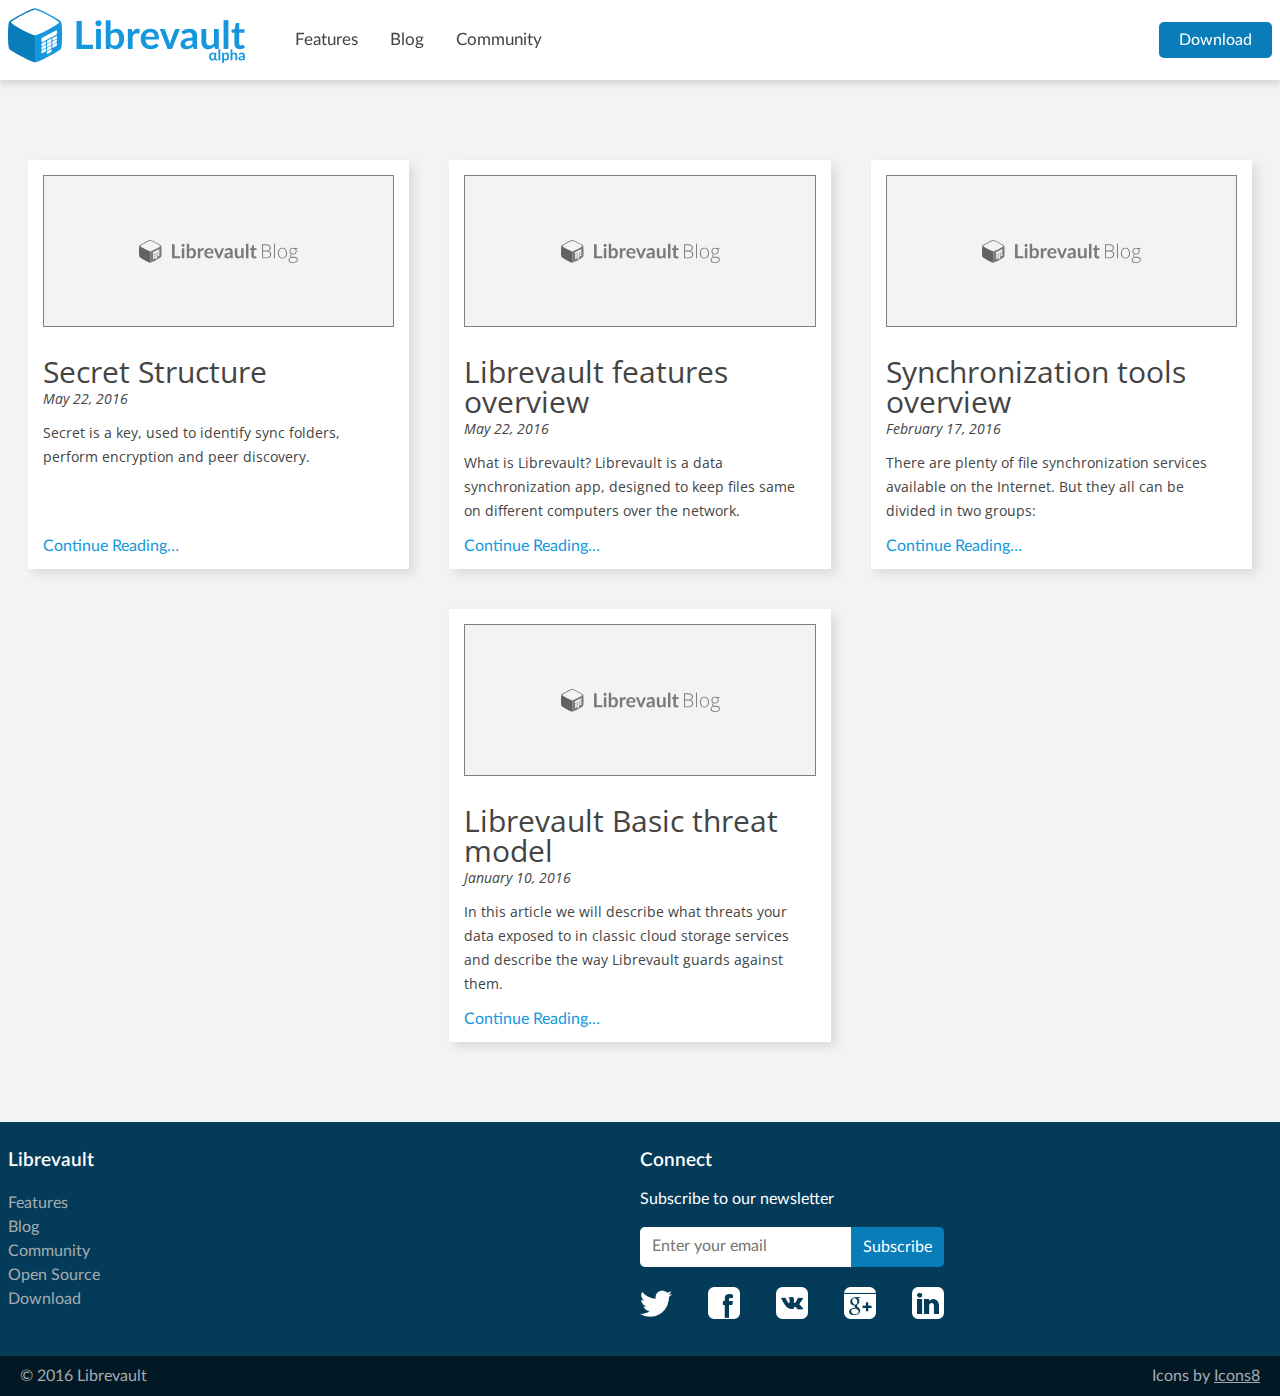
==== commit b45a8731: "Automated build: jenkins-jekyll-builder-36" ====
--- a/blog/index.html
+++ b/blog/index.html
@@ -100,7 +100,7 @@
 		</a>
 		<nav class="header-nav">
 			<ul>
-				<li><a href="#">Features</a></li>
+				<li><a href="/blog/features">Features</a></li>
 				<li><a href="/blog">Blog</a></li>
 				<li><a href="https://forum.librevault.com/">Community</a></li>
 			</ul>
@@ -137,34 +137,20 @@
 	</article>
 	
 	<article class="post">
-		<h2 class="post-title"><a href="/blog/features/">Secret Structure</a></h2>
+		<h2 class="post-title"><a href="/blog/features/">Librevault features overview</a></h2>
 		<time class="post-date">May 22, 2016</time>
 		<a href="/blog/features/" class="post-image">
 			
 		</a>
 
 		<div class="post-entry">
-			In the world of mass survelli
+			What is Librevault?
+
+Librevault is a data synchronization app, designed to keep files same on different computers over the network.
 
 		</div>
 		
 		<a href="/blog/features/" class="read-more">Continue Reading…</a>
-		
-	</article>
-	
-	<article class="post">
-		<h2 class="post-title"><a href="/blog/security/">Synchronization tools overview</a></h2>
-		<time class="post-date">February 17, 2016</time>
-		<a href="/blog/security/" class="post-image">
-			
-		</a>
-
-		<div class="post-entry">
-			There are plenty of file synchronization services available on the Internet. But they all can be divided in two groups:
-
-		</div>
-		
-		<a href="/blog/security/" class="read-more">Continue Reading…</a>
 		
 	</article>
 	
@@ -185,9 +171,9 @@
 	</article>
 	
 	<article class="post">
-		<h2 class="post-title"><a href="/blog/librevault-basic-threat-model/">Librevault Basic threat model</a></h2>
+		<h2 class="post-title"><a href="/blog/basic-threat-model/">Librevault Basic threat model</a></h2>
 		<time class="post-date">January 10, 2016</time>
-		<a href="/blog/librevault-basic-threat-model/" class="post-image">
+		<a href="/blog/basic-threat-model/" class="post-image">
 			
 		</a>
 
@@ -196,7 +182,7 @@
 
 		</div>
 		
-		<a href="/blog/librevault-basic-threat-model/" class="read-more">Continue Reading…</a>
+		<a href="/blog/basic-threat-model/" class="read-more">Continue Reading…</a>
 		
 	</article>
 	
@@ -215,7 +201,7 @@
 			<h3>Librevault</h3>
 			<nav>
 				<ul>
-					<li><a href="#">Features</a></li>
+					<li><a href="/blog/features">Features</a></li>
 					<li><a href="/blog">Blog</a></li>
 					<li><a href="https://forum.librevault.com/">Community</a></li>
 					<li><a href="https://github.com/Librevault/librevault">Open Source</a></li>
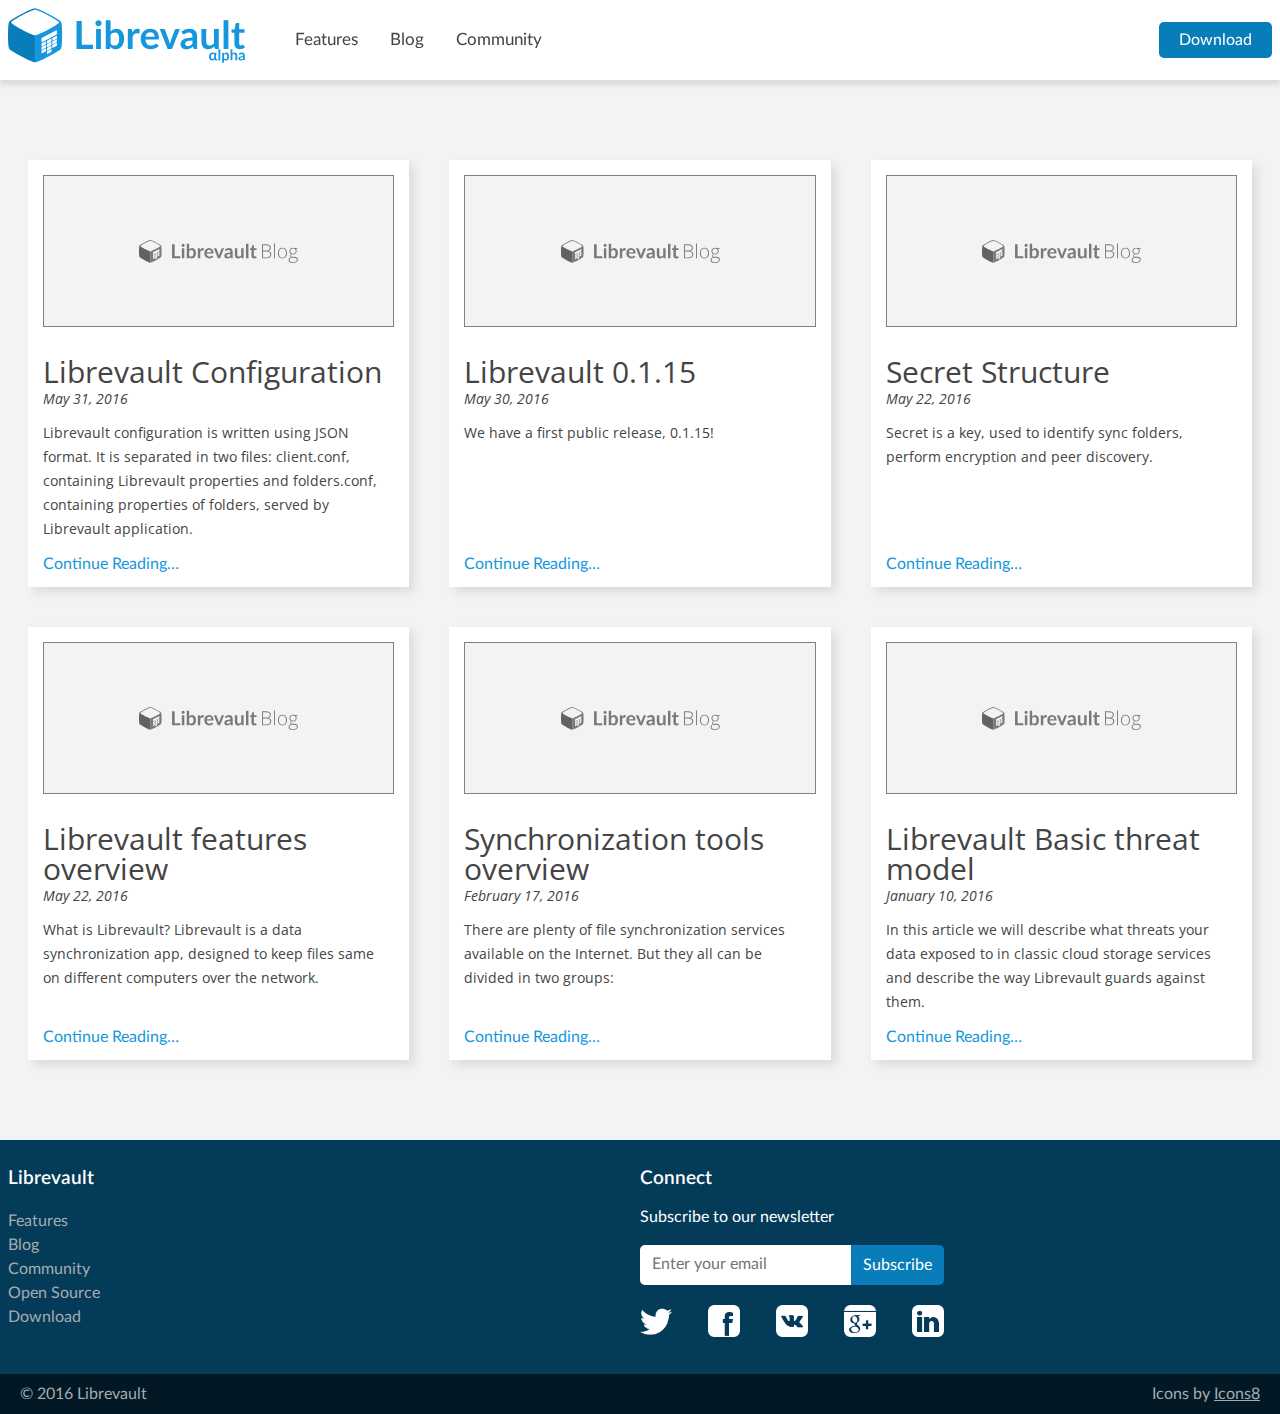
==== commit bfbe2309: "Automated build: jenkins-jekyll-builder-53" ====
--- a/blog/index.html
+++ b/blog/index.html
@@ -90,6 +90,7 @@
 
 	<!-- Other things -->
 	<link rel="stylesheet" type="text/css" href="/assets/css/styles.css" media="screen">
+	<link rel="alternate" type="application/rss+xml" href="/feed.xml">
 	<script src="//code.jquery.com/jquery-2.2.2.min.js" integrity="sha256-36cp2Co+/62rEAAYHLmRCPIych47CvdM+uTBJwSzWjI=" crossorigin="anonymous"></script>
 </head>
 <body>
@@ -119,6 +120,39 @@
 </div>
 
 <div class="posts">
+	
+	<article class="post">
+		<h2 class="post-title"><a href="/blog/librevault-config/">Librevault Configuration</a></h2>
+		<time class="post-date">May 31, 2016</time>
+		<a href="/blog/librevault-config/" class="post-image">
+			
+		</a>
+
+		<div class="post-entry">
+			Librevault configuration is written using JSON format. It is separated in two files: client.conf, containing Librevault properties and folders.conf, containing properties of folders, served by Librevault application.
+
+
+		</div>
+		
+		<a href="/blog/librevault-config/" class="read-more">Continue Reading…</a>
+		
+	</article>
+	
+	<article class="post">
+		<h2 class="post-title"><a href="/blog/librevault-0.1.15/">Librevault 0.1.15</a></h2>
+		<time class="post-date">May 30, 2016</time>
+		<a href="/blog/librevault-0.1.15/" class="post-image">
+			
+		</a>
+
+		<div class="post-entry">
+			We have a first public release, 0.1.15!
+
+		</div>
+		
+		<a href="/blog/librevault-0.1.15/" class="read-more">Continue Reading…</a>
+		
+	</article>
 	
 	<article class="post">
 		<h2 class="post-title"><a href="/blog/secret-structure/">Secret Structure</a></h2>
--- a/assets/css/styles.css
+++ b/assets/css/styles.css
@@ -1,6 +1,6 @@
 @charset "UTF-8";
 @import url(https://fonts.googleapis.com/css?family=Open+Sans:400,700,700italic,400italic);
-/* line 5, ../../../../../usr/lib/ruby/gems/2.2.0/gems/compass-core-1.0.3/stylesheets/compass/reset/_utilities.scss */
+/* line 5, ../../../../../usr/lib/ruby/gems/2.3.0/gems/compass-core-1.0.3/stylesheets/compass/reset/_utilities.scss */
 html, body, div, span, applet, object, iframe,
 h1, h2, h3, h4, h5, h6, p, blockquote, pre,
 a, abbr, acronym, address, big, cite, code,
@@ -22,45 +22,45 @@
   vertical-align: baseline;
 }
 
-/* line 22, ../../../../../usr/lib/ruby/gems/2.2.0/gems/compass-core-1.0.3/stylesheets/compass/reset/_utilities.scss */
+/* line 22, ../../../../../usr/lib/ruby/gems/2.3.0/gems/compass-core-1.0.3/stylesheets/compass/reset/_utilities.scss */
 html {
   line-height: 1;
 }
 
-/* line 24, ../../../../../usr/lib/ruby/gems/2.2.0/gems/compass-core-1.0.3/stylesheets/compass/reset/_utilities.scss */
+/* line 24, ../../../../../usr/lib/ruby/gems/2.3.0/gems/compass-core-1.0.3/stylesheets/compass/reset/_utilities.scss */
 ol, ul {
   list-style: none;
 }
 
-/* line 26, ../../../../../usr/lib/ruby/gems/2.2.0/gems/compass-core-1.0.3/stylesheets/compass/reset/_utilities.scss */
+/* line 26, ../../../../../usr/lib/ruby/gems/2.3.0/gems/compass-core-1.0.3/stylesheets/compass/reset/_utilities.scss */
 table {
   border-collapse: collapse;
   border-spacing: 0;
 }
 
-/* line 28, ../../../../../usr/lib/ruby/gems/2.2.0/gems/compass-core-1.0.3/stylesheets/compass/reset/_utilities.scss */
+/* line 28, ../../../../../usr/lib/ruby/gems/2.3.0/gems/compass-core-1.0.3/stylesheets/compass/reset/_utilities.scss */
 caption, th, td {
   text-align: left;
   font-weight: normal;
   vertical-align: middle;
 }
 
-/* line 30, ../../../../../usr/lib/ruby/gems/2.2.0/gems/compass-core-1.0.3/stylesheets/compass/reset/_utilities.scss */
+/* line 30, ../../../../../usr/lib/ruby/gems/2.3.0/gems/compass-core-1.0.3/stylesheets/compass/reset/_utilities.scss */
 q, blockquote {
   quotes: none;
 }
-/* line 103, ../../../../../usr/lib/ruby/gems/2.2.0/gems/compass-core-1.0.3/stylesheets/compass/reset/_utilities.scss */
+/* line 103, ../../../../../usr/lib/ruby/gems/2.3.0/gems/compass-core-1.0.3/stylesheets/compass/reset/_utilities.scss */
 q:before, q:after, blockquote:before, blockquote:after {
   content: "";
   content: none;
 }
 
-/* line 32, ../../../../../usr/lib/ruby/gems/2.2.0/gems/compass-core-1.0.3/stylesheets/compass/reset/_utilities.scss */
+/* line 32, ../../../../../usr/lib/ruby/gems/2.3.0/gems/compass-core-1.0.3/stylesheets/compass/reset/_utilities.scss */
 a img {
   border: none;
 }
 
-/* line 116, ../../../../../usr/lib/ruby/gems/2.2.0/gems/compass-core-1.0.3/stylesheets/compass/reset/_utilities.scss */
+/* line 116, ../../../../../usr/lib/ruby/gems/2.3.0/gems/compass-core-1.0.3/stylesheets/compass/reset/_utilities.scss */
 article, aside, details, figcaption, figure, footer, header, hgroup, main, menu, nav, section, summary {
   display: block;
 }
@@ -628,23 +628,25 @@
 .opened-post {
   padding: 30px;
   background: white;
-}
-/* line 5, ../../../source/_compass/_blog-post.scss */
+  box-sizing: border-box;
+  width: 100%;
+}
+/* line 7, ../../../source/_compass/_blog-post.scss */
 .opened-post .back-link {
   font-family: 'Lato', arial, helvetica, sans-serif;
   text-decoration: none;
 }
-/* line 8, ../../../source/_compass/_blog-post.scss */
+/* line 10, ../../../source/_compass/_blog-post.scss */
 .opened-post .back-link:link, .opened-post .back-link:visited {
   color: #1597dd;
   transition: 0s;
 }
-/* line 12, ../../../source/_compass/_blog-post.scss */
+/* line 14, ../../../source/_compass/_blog-post.scss */
 .opened-post .back-link:hover, .opened-post .back-link:active {
   color: #1177ae;
   transition: .3s;
 }
-/* line 17, ../../../source/_compass/_blog-post.scss */
+/* line 19, ../../../source/_compass/_blog-post.scss */
 .opened-post h1 {
   margin-top: 10px;
   font-size: 32pt;
@@ -652,62 +654,62 @@
   color: #1597dd;
   font-family: 'Lato', arial, helvetica, sans-serif;
 }
-/* line 24, ../../../source/_compass/_blog-post.scss */
+/* line 26, ../../../source/_compass/_blog-post.scss */
 .opened-post .date {
   line-height: 1.7;
   font-weight: bold;
   font-style: italic;
 }
-/* line 29, ../../../source/_compass/_blog-post.scss */
+/* line 31, ../../../source/_compass/_blog-post.scss */
 .opened-post h2 {
   font-size: 22pt;
   line-height: 1.2;
   padding-top: 1.3em;
 }
-/* line 34, ../../../source/_compass/_blog-post.scss */
+/* line 36, ../../../source/_compass/_blog-post.scss */
 .opened-post h3 {
   font-size: 17pt;
   line-height: 1.2;
   padding-top: 0.5em;
 }
-/* line 39, ../../../source/_compass/_blog-post.scss */
+/* line 41, ../../../source/_compass/_blog-post.scss */
 .opened-post .content {
   font-size: 13pt;
   margin-top: 40px;
   line-height: 1.7;
 }
-/* line 44, ../../../source/_compass/_blog-post.scss */
+/* line 46, ../../../source/_compass/_blog-post.scss */
 .opened-post .content ul {
   padding: 10px 0;
 }
-/* line 47, ../../../source/_compass/_blog-post.scss */
+/* line 49, ../../../source/_compass/_blog-post.scss */
 .opened-post .content ul li:before {
   color: #1597dd;
   content: "• ";
   padding-right: 10px;
 }
-/* line 55, ../../../source/_compass/_blog-post.scss */
+/* line 57, ../../../source/_compass/_blog-post.scss */
 .opened-post .share {
   display: flex;
   margin-top: 30px;
   font-size: 18pt;
 }
-/* line 59, ../../../source/_compass/_blog-post.scss */
+/* line 61, ../../../source/_compass/_blog-post.scss */
 .opened-post .share .ya-share2 {
   margin-left: 16px;
   display: inline-block;
 }
-/* line 65, ../../../source/_compass/_blog-post.scss */
+/* line 67, ../../../source/_compass/_blog-post.scss */
 .opened-post a:link, .opened-post a:visited {
   color: #1597dd;
   transition: 0s;
 }
-/* line 69, ../../../source/_compass/_blog-post.scss */
+/* line 71, ../../../source/_compass/_blog-post.scss */
 .opened-post a:hover, .opened-post a:active {
   color: #1177ae;
   transition: .3s;
 }
-/* line 74, ../../../source/_compass/_blog-post.scss */
+/* line 76, ../../../source/_compass/_blog-post.scss */
 .opened-post code {
   display: block;
   margin: 10px;
